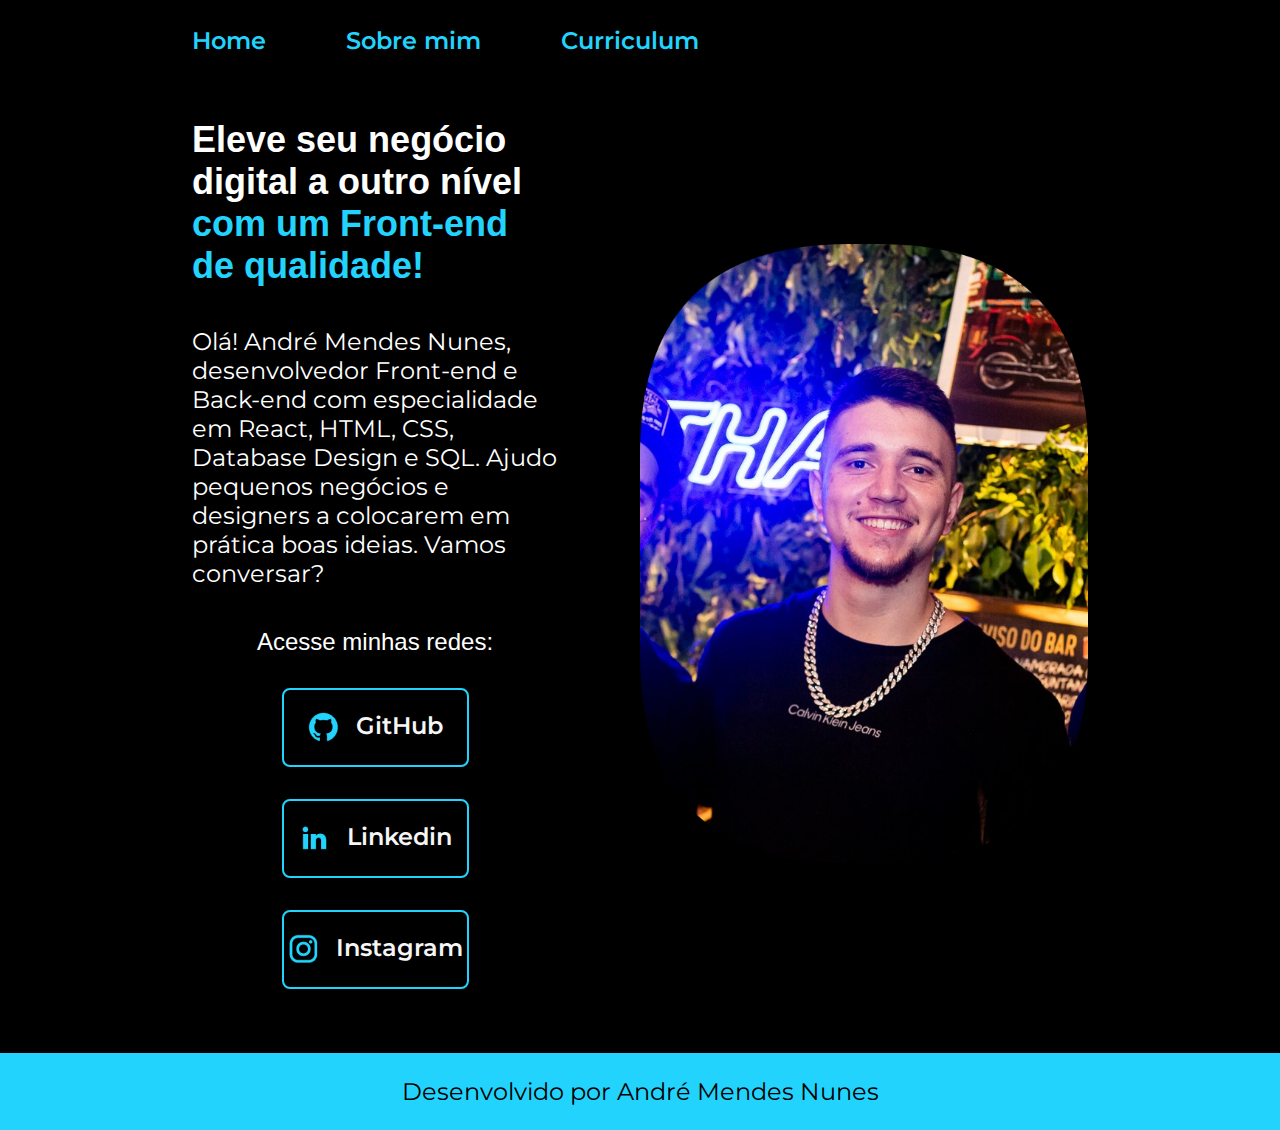
==== index.html @ 6a182c4a "primeiro commit" ====
<!DOCTYPE html>
<html lang="pt-br">

<head>
    <meta charset="UTF-8">
    <meta http-equiv="X-UA-Compatible" content="IE=edge">
    <meta name="viewport" content="width=device-width, initial-scale=1.0">
    <title>Portfolio</title>
    <link rel="stylesheet" href="./estilos/style.css">
</head>

<body>
    <header class="cabecalho">
        <nav class="cabecalho__menu">
            <a class="cabecalho__menu__link" href="index.html">Home</a>
            <a class="cabecalho__menu__link" href="about.html">Sobre mim</a>
            <a class="cabecalho__menu__link" href="story.html">Curriculum</a>
        </nav>
    </header>
    <main class="apresentacao">
        <section class="apresentacao__conteudo">
            <h1 class="apresentacao__conteudo__titulo">Eleve seu negócio digital a outro nível <strong
                    class="titulo-destaque">com um Front-end de qualidade!</strong></h1>
            <p class="apresentacao__conteudo__texto">Olá! André Mendes Nunes, desenvolvedor Front-end e Back-end com especialidade
                em React, HTML, CSS, Database Design e SQL. Ajudo pequenos negócios e designers a colocarem em prática boas ideias. Vamos
                conversar?</p>
            <div class="apresentacao__links">
                <h2 class="apresentacao__links__titulo">Acesse minhas redes:</h2>
                <a class="apresentacao__links__navegacao" href="https://github.com/andrefulsao">
                    <img src="./imagens/github.png" alt="GitHub">
                    GitHub
                </a>
                <a class="apresentacao__links__navegacao" href="https://www.linkedin.com/in/andré-mendes-nunes-a7a298157/">
                    <img src="./imagens/linkedin.png" alt="Linkedin">
                    Linkedin
                </a>
                <a class="apresentacao__links__navegacao" href="https://www.instagram.com/andre.ohde/">
                    <img src="./imagens/instagram.png" alt="Instagram">
                    Instagram
                </a>
            </div>
        </section>
        <img class="apresentacao__img" src="./imagens/Eu.png" alt="Foto da André Mendes Nunes">
    </main>
    <footer class="rodape">
        <p>Desenvolvido por André Mendes Nunes</p>
    </footer>
</body>

</html>
---- estilos/style.css ----
@import url('https://fonts.googleapis.com/css2?family=Lato:wght@400;700&family=Montserrat:wght@600&display=swap');

:root {
    --cor-primaria: black;
    --cor-segundaria: #F6F6F6;
    --cor-tercearia: #22D4FD;
    --cor-hover:#272727;
    --fonte-primaria: 'Krona One', sans-serif;
    --fonte-segundaria: 'Montserrat', sans-serif;
}

* {
    margin: 0;
    padding: 0;
}

.cabecalho{
    padding: 2% 0% 0% 15%;
}

.cabecalho__menu {
    display: flex;
    gap: 80px;
}

.cabecalho__menu__link{    
    text-decoration: none;
    font-family: var(--fonte-segundaria);
    font-size: 1.5rem;
    font-weight: 600;
    color: var(--cor-tercearia);
}

.apresentacao {
    gap: 82px;        
    padding: 5% 15%;
    display: flex;
    align-items: center;
    justify-content: space-between;
}

.apresentacao__conteudo{
    width: 50%;
    display: flex;
    flex-direction: column;
    gap: 40px;
}

.apresentacao__conteudo__titulo{
    font-size: 2.25rem;
    font-family: var(--fonte-primaria);
}

.apresentacao__conteudo__texto{
    font-size: 1.5rem;
    font-family: var(--fonte-segundaria);
}

.apresentacao__links{
    gap: 32px;
    align-items: center;
    display: flex;
    flex-direction: column;
    justify-content: space-between;
}

.apresentacao__links__titulo{
    font-family: var(--fonte-primaria);
    font-weight: 400;
    font-size: 1.5rem;
}

.apresentacao__links__navegacao{
    justify-content: center;
    gap: 16px;
    display: flex;
    text-decoration: none;
    width: 50%;
    padding:21.5px 0px;
    font-weight: 600;
    text-align: center;
    border-radius: 8px;
    font-size: 1.5rem;
    color: var(--cor-segundaria);
    border: 2px solid var(--cor-tercearia);
    font-family: var(--fonte-segundaria);
}

.apresentacao__links__link:hover{
    background-color: var(--cor-hover);
    width: 500px;
    padding:30px 0px;
    font-size: 1.8rem;
}

.bloco {
    display: row;
}

body {    
    /*height: 100vh;*/
    box-sizing: border-box;
    background-color: var(--cor-primaria);
    color: #ffff;    
}

.titulo-destaque {
    color: var(--cor-tercearia);
}

.apresentacao__img{
    width: 50%;
}

.rodape{
    color: black;
    background-color: var(--cor-tercearia);
    padding: 24px;
    text-align: center;
    font-family: var(--fonte-segundaria);
    font-size: 1.5rem;
    font-weight: 400;
}

@media (max-width: 1250px){
    .cabecalho{
        padding: 10%;
    }

    .cabecalho__menu{
        justify-content: center;
    }

    .apresentacao {
        flex-direction: column-reverse;
        padding: 5%;
    }    

    .apresentacao__conteudo{
        width: auto;
    }
}

/* Story CSS */

.img_curriculum{
    width: 50rem;
    height: 62,5rem;    
}
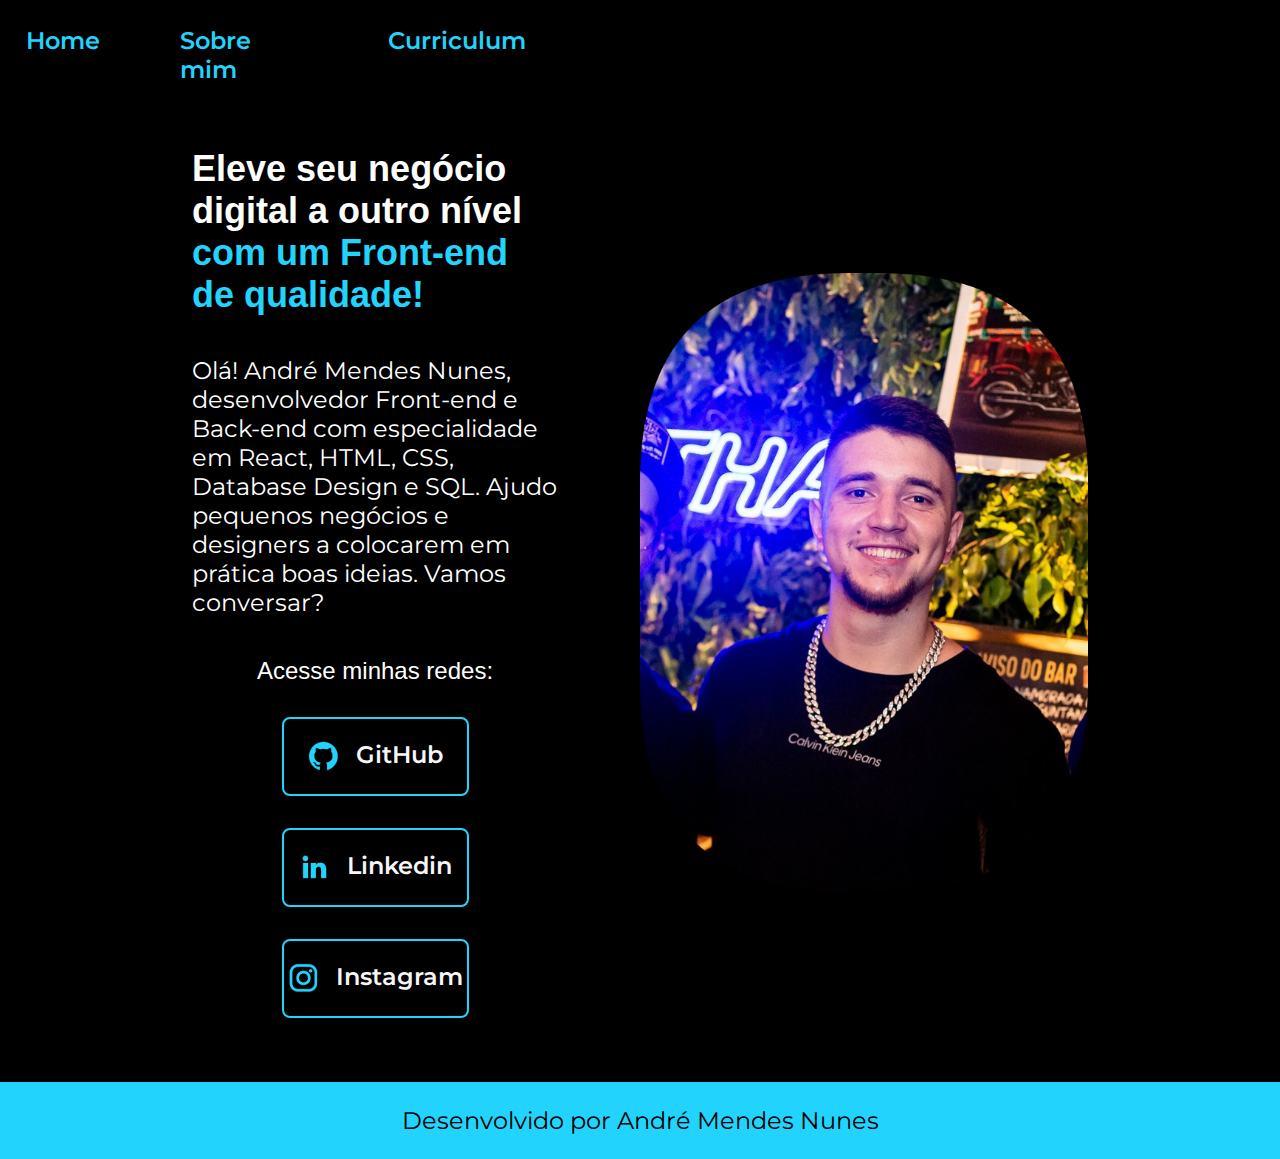
==== commit 2fd893da: "ajuste style" ====
--- a/index.html
+++ b/index.html
@@ -6,6 +6,7 @@
     <meta http-equiv="X-UA-Compatible" content="IE=edge">
     <meta name="viewport" content="width=device-width, initial-scale=1.0">
     <title>Portfolio</title>
+    <link rel="shortcut icon" href="/imagens/layer-group-solid.png" type="image/x-icon" />
     <link rel="stylesheet" href="./estilos/style.css">
 </head>
 
--- a/estilos/style.css
+++ b/estilos/style.css
@@ -15,15 +15,19 @@
 }
 
 .cabecalho{
-    padding: 2% 0% 0% 15%;
+    display: flex;
+    padding: 2% 0% 0% 2%;
+    width: 31.25rem;
 }
 
-.cabecalho__menu {
-    display: flex;
-    gap: 80px;
+.cabecalho__menu {    
+    display: flex;    
+    gap: 5rem;
+    width: auto;
 }
 
-.cabecalho__menu__link{    
+.cabecalho__menu__link{   
+    display: flex; 
     text-decoration: none;
     font-family: var(--fonte-segundaria);
     font-size: 1.5rem;
@@ -124,11 +128,12 @@
 
 @media (max-width: 1250px){
     .cabecalho{
-        padding: 10%;
+        padding: 5%;        
     }
 
-    .cabecalho__menu{
+    .cabecalho__menu{        
         justify-content: center;
+        gap: 1rem;                  
     }
 
     .apresentacao {
@@ -144,6 +149,6 @@
 /* Story CSS */
 
 .img_curriculum{
-    width: 50rem;
+    width: 55rem;
     height: 62,5rem;    
 }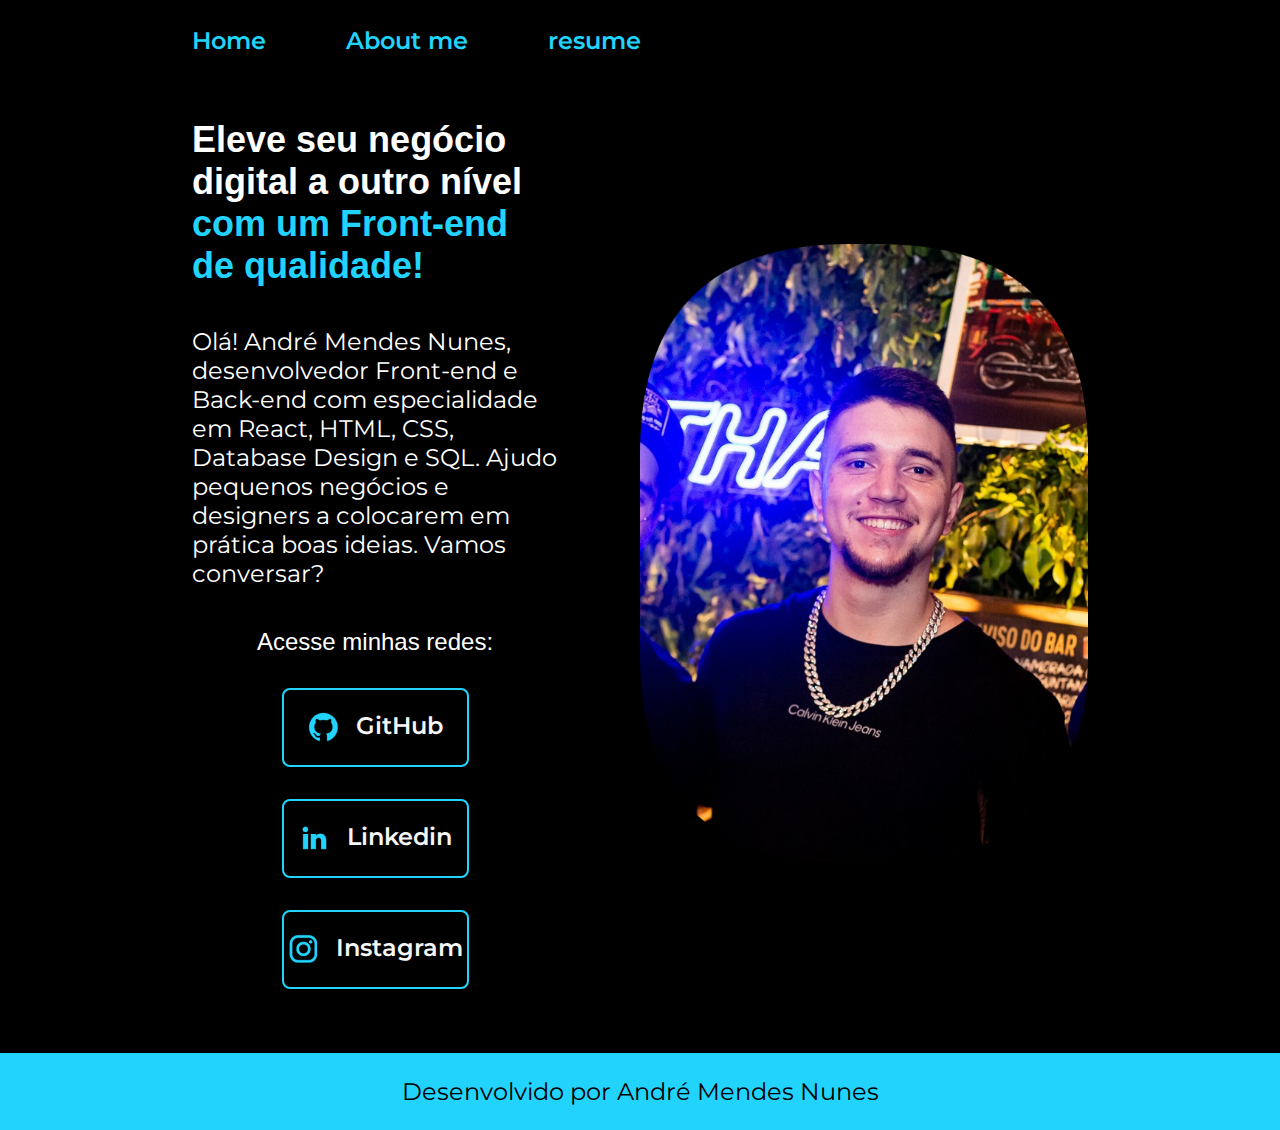
==== commit 1a4abc70: "ajuste" ====
--- a/index.html
+++ b/index.html
@@ -6,7 +6,6 @@
     <meta http-equiv="X-UA-Compatible" content="IE=edge">
     <meta name="viewport" content="width=device-width, initial-scale=1.0">
     <title>Portfolio</title>
-    <link rel="shortcut icon" href="/imagens/layer-group-solid.png" type="image/x-icon" />
     <link rel="stylesheet" href="./estilos/style.css">
 </head>
 
@@ -14,8 +13,8 @@
     <header class="cabecalho">
         <nav class="cabecalho__menu">
             <a class="cabecalho__menu__link" href="index.html">Home</a>
-            <a class="cabecalho__menu__link" href="about.html">Sobre mim</a>
-            <a class="cabecalho__menu__link" href="story.html">Curriculum</a>
+            <a class="cabecalho__menu__link" href="about.html">About me</a>
+            <a class="cabecalho__menu__link" href="story.html">resume</a>
         </nav>
     </header>
     <main class="apresentacao">
--- a/estilos/style.css
+++ b/estilos/style.css
@@ -14,10 +14,8 @@
     padding: 0;
 }
 
-.cabecalho{
-    display: flex;
-    padding: 2% 0% 0% 2%;
-    width: 31.25rem;
+.cabecalho{    
+    padding: 2% 0% 0% 15%;    
 }
 
 .cabecalho__menu {    
@@ -90,7 +88,7 @@
     font-family: var(--fonte-segundaria);
 }
 
-.apresentacao__links__link:hover{
+.apresentacao__links__navegacao:hover{
     background-color: var(--cor-hover);
     width: 500px;
     padding:30px 0px;
@@ -127,8 +125,8 @@
 }
 
 @media (max-width: 1250px){
-    .cabecalho{
-        padding: 5%;        
+    .cabecalho{        
+        padding: 3%;
     }
 
     .cabecalho__menu{        
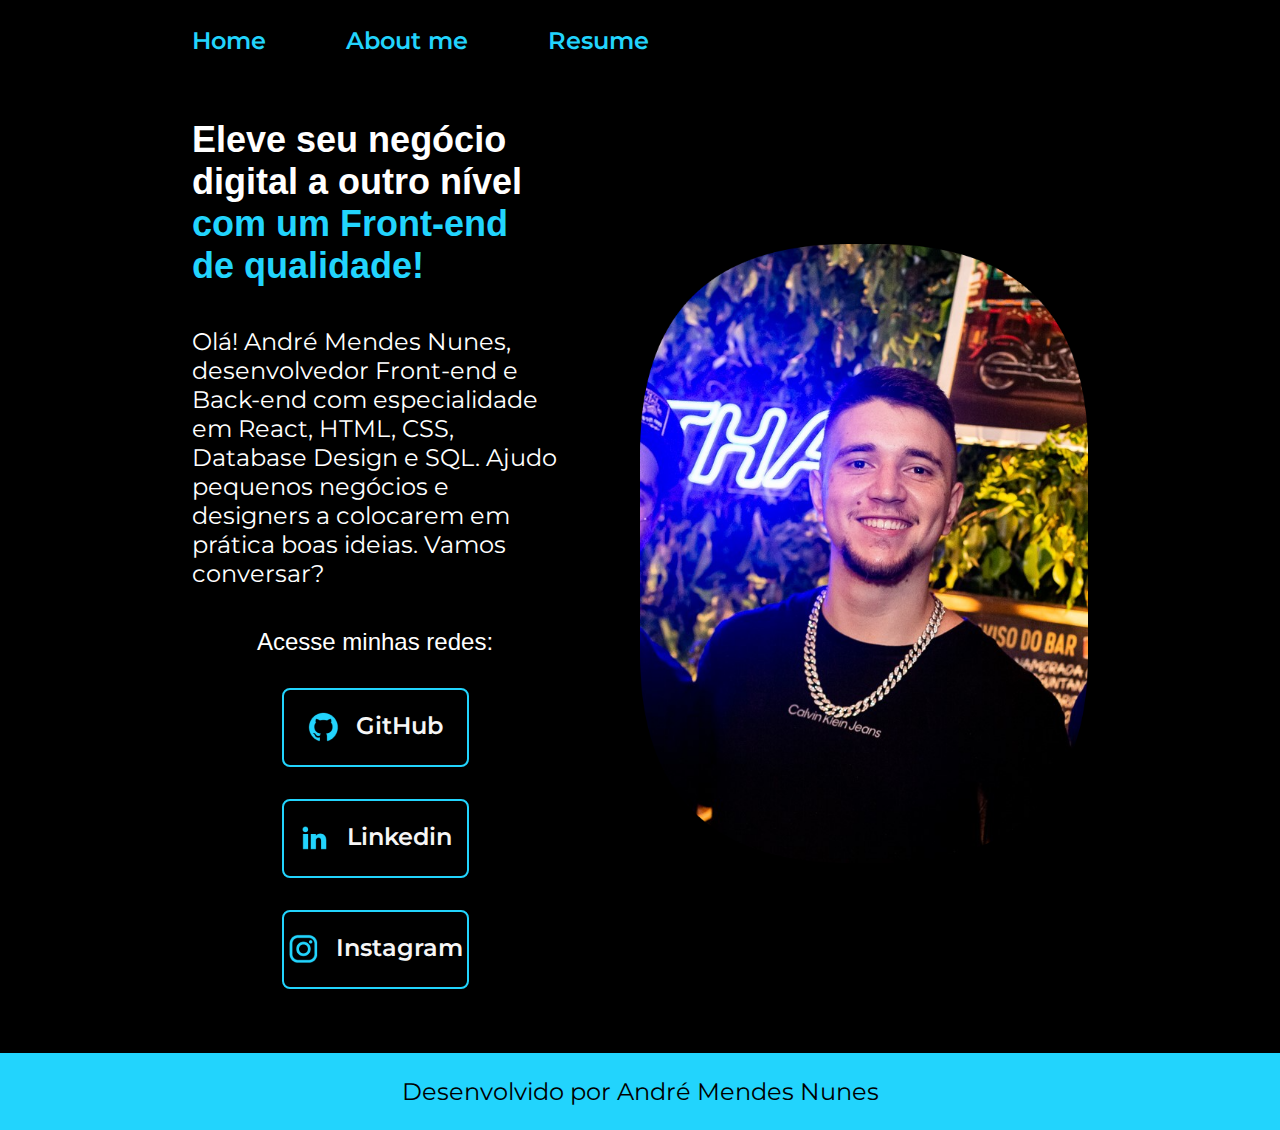
==== commit 7a206285: "ajuste" ====
--- a/index.html
+++ b/index.html
@@ -6,6 +6,7 @@
     <meta http-equiv="X-UA-Compatible" content="IE=edge">
     <meta name="viewport" content="width=device-width, initial-scale=1.0">
     <title>Portfolio</title>
+    <link rel="shortcut icon" href="./imagens/pasta.png" type="image/x-icon" />
     <link rel="stylesheet" href="./estilos/style.css">
 </head>
 
@@ -14,7 +15,7 @@
         <nav class="cabecalho__menu">
             <a class="cabecalho__menu__link" href="index.html">Home</a>
             <a class="cabecalho__menu__link" href="about.html">About me</a>
-            <a class="cabecalho__menu__link" href="story.html">resume</a>
+            <a class="cabecalho__menu__link" href="story.html">Resume</a>
         </nav>
     </header>
     <main class="apresentacao">
--- a/estilos/style.css
+++ b/estilos/style.css
@@ -90,8 +90,8 @@
 
 .apresentacao__links__navegacao:hover{
     background-color: var(--cor-hover);
-    width: 500px;
-    padding:30px 0px;
+    width: 31,25rem;
+    padding:1.8rem 0px;
     font-size: 1.8rem;
 }
 
@@ -124,6 +124,12 @@
     font-weight: 400;
 }
 
+/* Story CSS */
+
+.img_curriculum{
+    width: 50%;
+}
+
 @media (max-width: 1250px){
     .cabecalho{        
         padding: 3%;
@@ -142,11 +148,12 @@
     .apresentacao__conteudo{
         width: auto;
     }
-}
 
-/* Story CSS */
+    .apresentacao__links__navegacao{
+        width: 100%;
+    }
 
-.img_curriculum{
-    width: 55rem;
-    height: 62,5rem;    
+    .apresentacao__img{
+        width: 100%;        
+    }
 }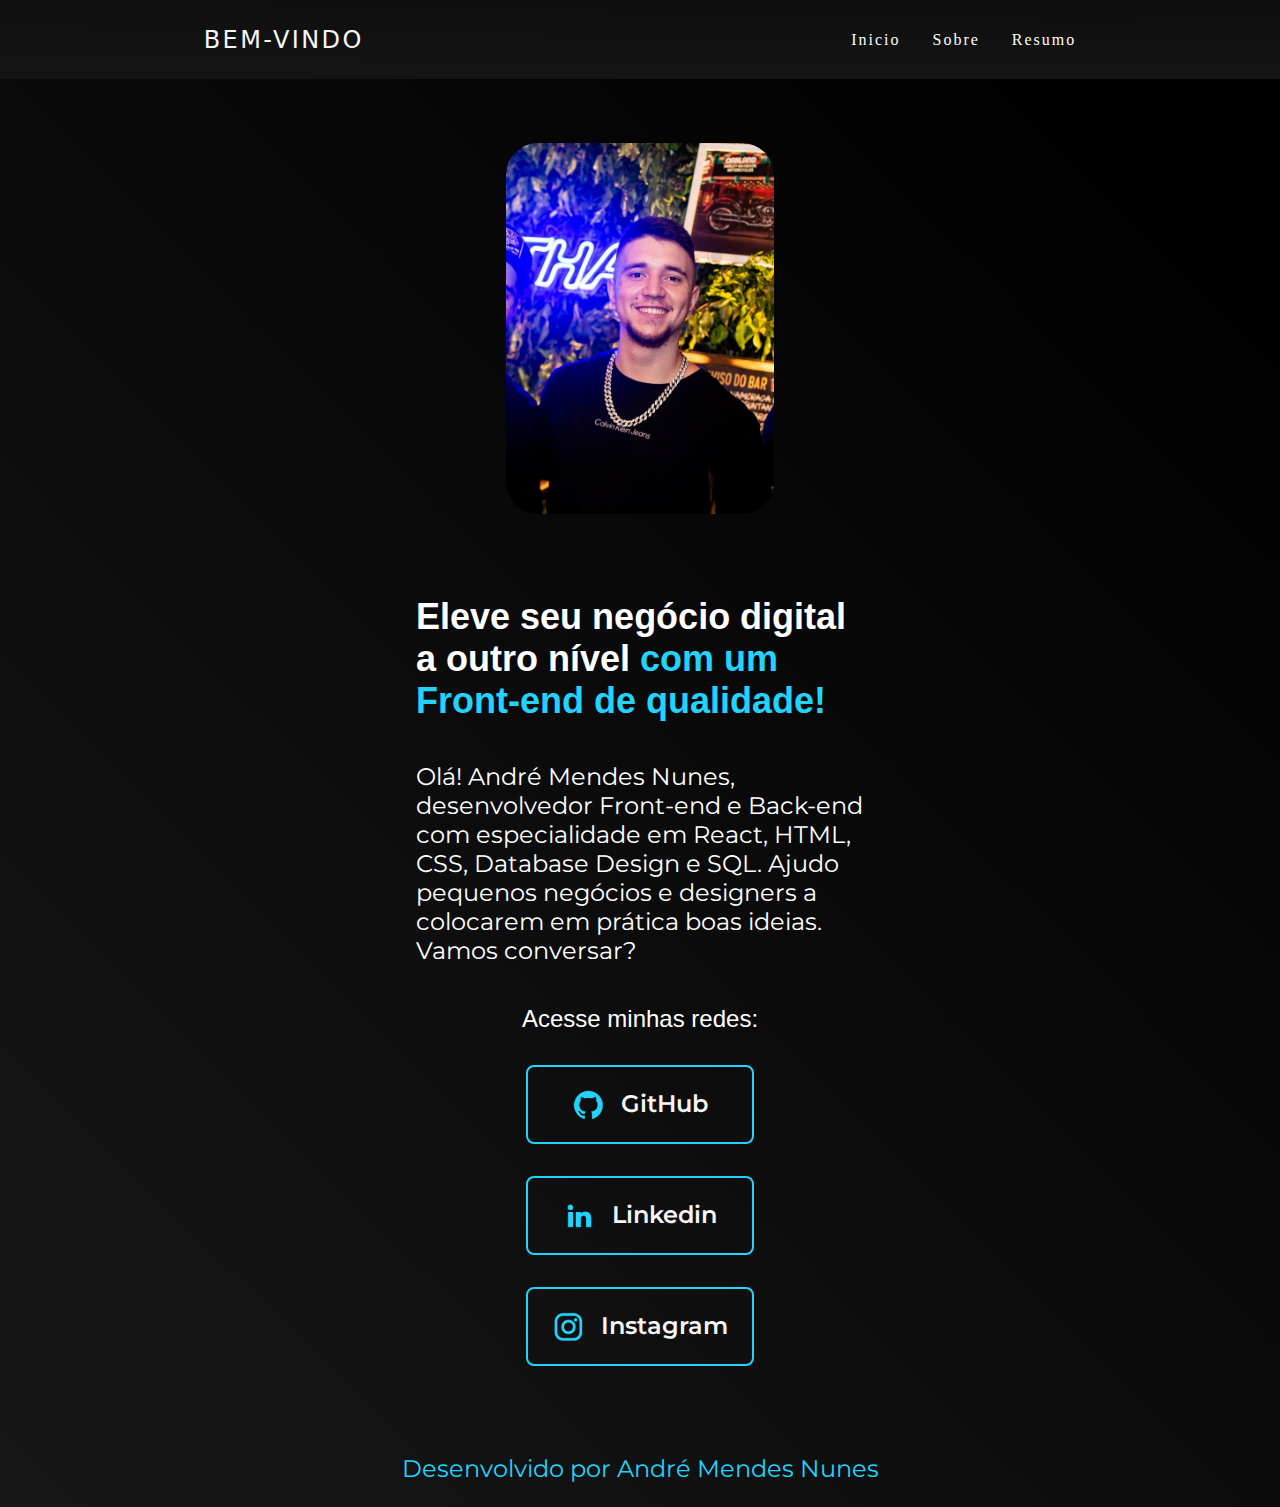
==== commit 1007dace: "ajuste de stylo e add navbar" ====
--- a/index.html
+++ b/index.html
@@ -11,11 +11,19 @@
 </head>
 
 <body>
-    <header class="cabecalho">
+    <header class="cabecalho">              
         <nav class="cabecalho__menu">
-            <a class="cabecalho__menu__link" href="index.html">Home</a>
-            <a class="cabecalho__menu__link" href="about.html">About me</a>
-            <a class="cabecalho__menu__link" href="story.html">Resume</a>
+            <a class="logo" href="index.html">Bem-vindo</a>  
+            <div class="mobile-menu">
+                <div class="line1"></div>
+                <div class="line2"></div>
+                <div class="line3"></div>
+            </div>
+            <ul class="nav-list">  
+                <li><a href="index.html">Inicio</a></li>
+                <li><a href="about.html">Sobre</a></li>
+                <li><a href="story.html">Resumo</a></li>
+            </ul>  
         </nav>
     </header>
     <main class="apresentacao">
@@ -41,11 +49,11 @@
                 </a>
             </div>
         </section>
-        <img class="apresentacao__img" src="./imagens/Eu.png" alt="Foto da André Mendes Nunes">
+        <img class="apresentacao__img" src="./imagens/eu2.jpg" alt="Foto da André Mendes Nunes">        
     </main>
+    <script src="./JS/mobile-navbar.js"></script>
     <footer class="rodape">
         <p>Desenvolvido por André Mendes Nunes</p>
     </footer>
 </body>
-
 </html>--- a/estilos/style.css
+++ b/estilos/style.css
@@ -15,22 +15,59 @@
 }
 
 .cabecalho{    
-    padding: 2% 0% 0% 15%;    
+    padding: 2% 0% 2% 0%;
+    background: linear-gradient(rgba(17, 17, 17, 0.8), rgba(20, 20, 20, 1));       
+}
+
+.logo{
+    font-size: 1.5em;
+    text-transform: uppercase;
+    letter-spacing: 0.1em;
+    text-decoration: none;    
+    color: var(--cor-segundaria);
+    font-family: system-ui, -apple-system, Helvetica, Arial, sans-serif;
 }
 
 .cabecalho__menu {    
     display: flex;    
-    gap: 5rem;
+    gap: 3rem;
     width: auto;
-}
-
-.cabecalho__menu__link{   
-    display: flex; 
-    text-decoration: none;
-    font-family: var(--fonte-segundaria);
-    font-size: 1.5rem;
-    font-weight: 600;
-    color: var(--cor-tercearia);
+    justify-content: space-around;        
+}
+
+.nav-list{    
+    align-items: center;
+    list-style: none;
+    display: flex;
+}
+
+.nav-list li {
+    letter-spacing: 2px;
+    margin-left: 2em;    
+}
+
+.mobile-menu{
+    cursor: pointer;
+    display: none;
+}
+
+
+
+.mobile-menu div{
+    width: 32px;
+    height: 2px;
+    background: #ffff;
+    margin: 8px;
+}
+
+a {
+  color: #fff;
+  text-decoration: none;
+  transition: 0.3s;
+}
+  
+a:hover {
+  opacity: 0.7;
 }
 
 .apresentacao {
@@ -39,6 +76,7 @@
     display: flex;
     align-items: center;
     justify-content: space-between;
+    flex-direction: column-reverse;
 }
 
 .apresentacao__conteudo{
@@ -90,9 +128,10 @@
 
 .apresentacao__links__navegacao:hover{
     background-color: var(--cor-hover);
-    width: 31,25rem;
-    padding:1.8rem 0px;
-    font-size: 1.8rem;
+    width: 500px;
+    padding:30px 0px;
+    font-size: 30px;
+    transition: 2s;
 }
 
 .bloco {
@@ -102,8 +141,25 @@
 body {    
     /*height: 100vh;*/
     box-sizing: border-box;
-    background-color: var(--cor-primaria);
+    background: linear-gradient(45deg, #000000, #191919, #000000, #0F0E0E);
+    background-size: 300% 300%;
+    animation: colors 5s ease;
     color: #ffff;    
+}
+
+@keyframes colors {
+    0%{
+        background-position: 0% 50%;
+    }
+
+    50%{
+        background-position: 100% 50%;
+    }
+
+    100%{
+        background-position: 0% 50%;
+    }
+    
 }
 
 .titulo-destaque {
@@ -111,12 +167,13 @@
 }
 
 .apresentacao__img{
-    width: 50%;
+    width: 30%;
+    border-radius: 2em;
 }
 
 .rodape{
-    color: black;
-    background-color: var(--cor-tercearia);
+    color: var(--cor-tercearia);
+    background-color: transparent;
     padding: 24px;
     text-align: center;
     font-family: var(--fonte-segundaria);
@@ -124,21 +181,39 @@
     font-weight: 400;
 }
 
-/* Story CSS */
-
-.img_curriculum{
-    width: 50%;
-}
 
 @media (max-width: 1250px){
-    .cabecalho{        
-        padding: 3%;
-    }
-
-    .cabecalho__menu{        
-        justify-content: center;
-        gap: 1rem;                  
-    }
+
+    body{
+        overflow-x: hidden;
+    }
+    
+    .logo {
+       padding-top: 0.1em;
+    }
+
+    .nav-list {
+        position: absolute;
+        top: 7vh;
+        right: 0;
+        width: 70vw;
+        height: 100vh;
+        background: linear-gradient(rgba(17, 17, 17, 0.8), rgba(20, 20, 20, 1));   
+        flex-direction: column;
+        align-items: center;
+        justify-content: space-around;
+        transform: translateX(100%);
+        transition: transform 0.3s ease-in;        
+    }   
+
+    .nav-list li {
+        margin-left: 0;
+        opacity: 0;
+    }
+
+    .mobile-menu{
+        display: block;
+    }   
 
     .apresentacao {
         flex-direction: column-reverse;
@@ -153,7 +228,40 @@
         width: 100%;
     }
 
+    .apresentacao__links__navegacao:hover{       
+        width: 100%;
+        padding:21.5px 0px;        
+        font-size: 1.5rem;     
+    }
+
     .apresentacao__img{
         width: 100%;        
     }
+}
+
+.nav-list.active {
+    transform: translateX(0);
+  }
+  
+@keyframes navLinkFade {
+    from {
+      opacity: 0;
+      transform: translateX(50px);
+    }
+    to {
+      opacity: 1;
+      transform: translateX(0);
+    }
+}
+  
+.mobile-menu.active .line1 {
+    transform: rotate(-45deg) translate(-8px, 8px);
+}
+  
+.mobile-menu.active .line2 {
+    opacity: 0;
+}
+  
+.mobile-menu.active .line3 {
+    transform: rotate(45deg) translate(-5px, -7px);
 }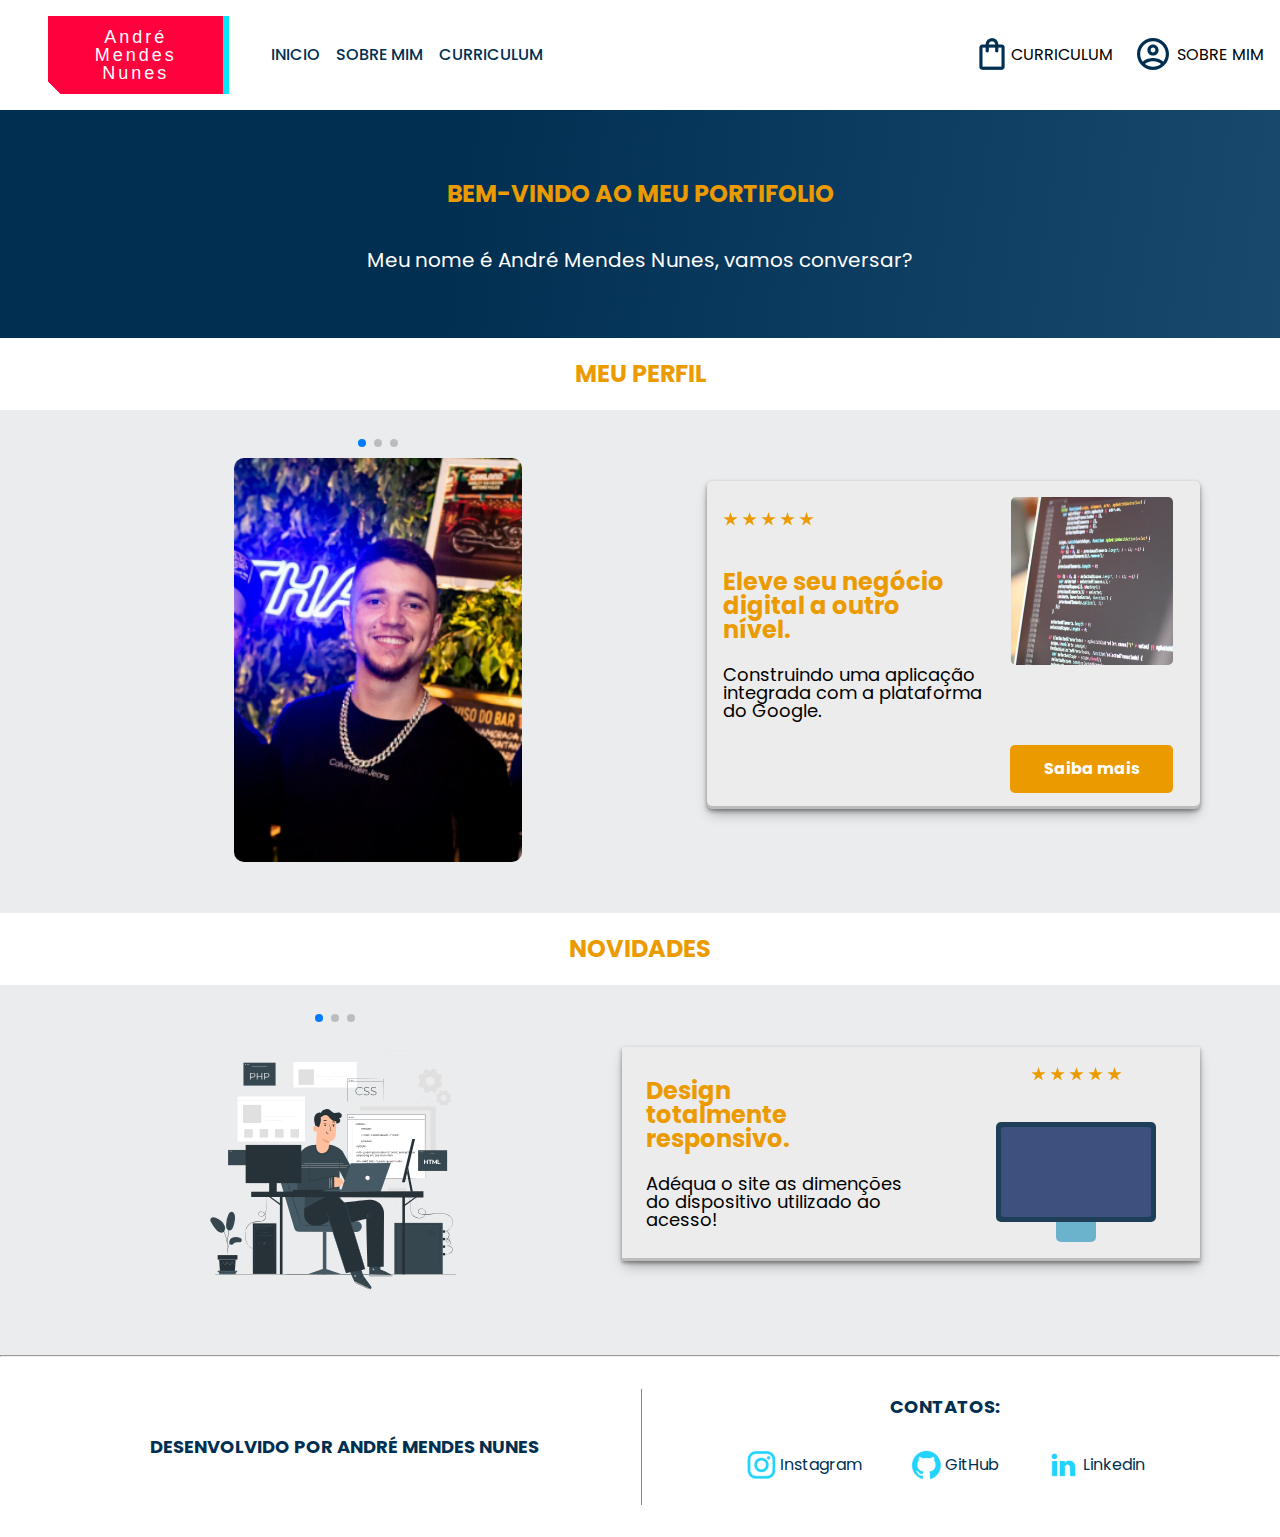
==== commit dcd4a781: "alterando page portifolio" ====
--- a/index.html
+++ b/index.html
@@ -1,59 +1,162 @@
 <!DOCTYPE html>
 <html lang="pt-br">
-
 <head>
     <meta charset="UTF-8">
     <meta http-equiv="X-UA-Compatible" content="IE=edge">
     <meta name="viewport" content="width=device-width, initial-scale=1.0">
-    <title>Portfolio</title>
-    <link rel="shortcut icon" href="./imagens/pasta.png" type="image/x-icon" />
-    <link rel="stylesheet" href="./estilos/style.css">
+    <link rel="stylesheet" href="reset.css">
+    <link href="https://fonts.googleapis.com/css2?family=Poppins:wght@300;400;500;600;700&display=swap" rel="stylesheet">
+    <link rel="stylesheet" href="https://cdn.jsdelivr.net/npm/swiper@9/swiper-bundle.min.css"/>
+    <link href="https://fonts.googleapis.com/css2?family=Josefin+Sans:wght@400;700&display=swap" rel="stylesheet">
+    <link rel="stylesheet" href="style.css">
+    <title>Portifolio</title>
 </head>
+<body>
+    <header class="cabecalho">          
+        <div class="container"> 
+            <div class="wrapper-principal">
+                <div class="wrapper-segundario">
+                <button> André Mendes Nunes </button>
+                    <ul class="opcoes">                        
+                        <li class="opcoes__item"><a href="#" class="opcoes__link">Inicio</a></li>
+                        <li class="opcoes__item"><a href="#" class="opcoes__link">Sobre mim</a></li>
+                        <li class="opcoes__item"><a href="#" class="opcoes__link">Curriculum</a></li>
+                    </ul>  
+                </div>              
+            </div>    
+            <input type="checkbox" id="menu" class="container__botao">
+            <label for="menu">
+                <span class="cabecalho__menu-hamburguer container__imagem"></span>
+            </label>
+            <ul class="lista-menu">
+                <li class="lista-menu__item">
+                    <a href="#" class="lista-menu__link">Inicio</a></li>
+                <li class="lista-menu__item">
+                    <a href="#" class="lista-menu__link">Sobre mim</a></li>
+                <li class="lista-menu__item">
+                    <a href="#" class="lista-menu__link">Curriculum</a></li>
+            </ul>
+        </div>           
+        
+        <div class="container">     
+            <a href="#" class="container__link">
+                <img src="./img/Sacola.png" alt="Carrinho de compras" class="container__imagem_img">                
+            </a>
+            <p class="container__descricao__icones">Curriculum</p>
+            <a href="#" class="container__link">
+                <img src="./img/Usuário.svg" alt="Meu perfil" class="container__imagem_img">                
+            </a>
+            <p class="container__descricao__icones">Sobre mim</p>
+        </div> 
+    </header>
+    <section class="container__bem-vindo">
+        <h1 class="container__bem-vindo__titulo">Bem-vindo ao meu Portifolio</h1>
+        <p class="container__bem-vindo__texto">Meu nome é André Mendes Nunes, vamos conversar?</p>
+    </section>  
+    <section class="carrossel">
+        <h2 class="carrossel__titulo">Meu Perfil</h2>
+            <!-- Slider main container -->            
+            <div class="carrossel__container">
+                <div class="swiper">
+                <!-- Additional required wrapper -->
+                
+                <!-- If we need pagination -->
+                    <div class="swiper-pagination"></div>
+                
+                    <div class="swiper-wrapper">
+                        <!-- Slides -->
+                        <div class="swiper-slide"><img src="./img/eu1_resized.jpg" alt="minha imagem de perfil"></div>
+                        <div class="swiper-slide"><img src="./img/eu3_resized.jpg" alt="minha imagem de perfil"></div>
+                        <div class="swiper-slide"><img src="./img/eu4_resized.jpg" alt="minha imagem de perfil"> </div>
+                    </div>
+                
+                    <!-- If we need navigation buttons -->
+                    <div class="swiper-button-prev"></div>
+                    <div class="swiper-button-next"></div>
+                
+                </div>
 
-<body>
-    <header class="cabecalho">              
-        <nav class="cabecalho__menu">
-            <a class="logo" href="index.html">Bem-vindo</a>  
-            <div class="mobile-menu">
-                <div class="line1"></div>
-                <div class="line2"></div>
-                <div class="line3"></div>
-            </div>
-            <ul class="nav-list">  
-                <li><a href="index.html">Inicio</a></li>
-                <li><a href="about.html">Sobre</a></li>
-                <li><a href="story.html">Resumo</a></li>
-            </ul>  
-        </nav>
-    </header>
-    <main class="apresentacao">
-        <section class="apresentacao__conteudo">
-            <h1 class="apresentacao__conteudo__titulo">Eleve seu negócio digital a outro nível <strong
-                    class="titulo-destaque">com um Front-end de qualidade!</strong></h1>
-            <p class="apresentacao__conteudo__texto">Olá! André Mendes Nunes, desenvolvedor Front-end e Back-end com especialidade
-                em React, HTML, CSS, Database Design e SQL. Ajudo pequenos negócios e designers a colocarem em prática boas ideias. Vamos
-                conversar?</p>
-            <div class="apresentacao__links">
-                <h2 class="apresentacao__links__titulo">Acesse minhas redes:</h2>
-                <a class="apresentacao__links__navegacao" href="https://github.com/andrefulsao">
-                    <img src="./imagens/github.png" alt="GitHub">
-                    GitHub
-                </a>
-                <a class="apresentacao__links__navegacao" href="https://www.linkedin.com/in/andré-mendes-nunes-a7a298157/">
-                    <img src="./imagens/linkedin.png" alt="Linkedin">
-                    Linkedin
-                </a>
-                <a class="apresentacao__links__navegacao" href="https://www.instagram.com/andre.ohde/">
-                    <img src="./imagens/instagram.png" alt="Instagram">
-                    Instagram
-                </a>
-            </div>
-        </section>
-        <img class="apresentacao__img" src="./imagens/eu2.jpg" alt="Foto da André Mendes Nunes">        
-    </main>
-    <script src="./JS/mobile-navbar.js"></script>
+                <div class="card">           
+                    <div class="card__um">
+                        <span class="estrelinha"></span>
+                        <h2 class="card__titulo">Eleve seu negócio digital a outro nível.</h2>
+                        <p class="card__texto">Construindo uma aplicação integrada com a plataforma do Google.</p>
+                    </div>
+                    <div class="card__dois">                
+                            <img src="./img/code_resized.jpg" alt="Imagem ilustrativa" class="card__dois-imagem">                                   
+                        <a href="#" class="card__dois-saiba-mais">Saiba mais</a>
+                    </div>
+                </div>  
+            </div>             
+    </section>  
+    <section class="carrossel">
+        <h2 class="carrossel__titulo">Novidades</h2>
+         <!-- Slider main container -->       
+        <div class="carrossel__container">
+            <div class="swiper">
+                <!-- Additional required wrapper -->
+                
+                <!-- If we need pagination -->
+                    <div class="swiper-pagination"></div>
+                
+                    <div class="swiper-wrapper">
+                        <!-- Slides -->
+                        <div class="swiper-slide"><img src="./img/Programming-pana.svg" alt="minha imagem de perfil"></div>
+                        <div class="swiper-slide"><img src="./img/Pair programming-bro.svg" alt="minha imagem de perfil"></div>
+                        <div class="swiper-slide"><img src="./img/JavaScript frameworks-amico.svg" alt="minha imagem de perfil"> </div>
+                    </div>
+                
+                    <!-- If we need navigation buttons -->
+                    <div class="swiper-button-prev"></div>
+                    <div class="swiper-button-next"></div>
+                
+                </div>
+            <div class="card__segundo">           
+                <div class="card__um-dois">                
+                    <h2 class="card__titulo">Design totalmente responsivo.</h2>
+                    <p class="card__texto">Adéqua o site as dimenções do dispositivo utilizado ao acesso!</p>
+                </div>
+                <div class="card__dois-dois">   
+                    <span class="estrelinha-dois"></span>             
+                    <div class="container">
+                        <div class="loader"></div>
+                        <div class="loader"></div>
+                        <div class="loader"></div>
+                    </div>                                                   
+                </div>
+            </div>               
+        </div>             
+    </section>    
+    <hr/>
     <footer class="rodape">
-        <p>Desenvolvido por André Mendes Nunes</p>
+        <h2 class="rodape__titulo">Desenvolvido por André Mendes Nunes</h2>
+        <div class="contato">
+            <h2 class="contato__titulo">Contatos:</h2>
+            <ul class="lista__contato">            
+                <li class="contato__item">
+                    <span class="instagram"></span><a href="https://www.instagram.com/andre.ohde/" class="contato__link">Instagram</a>
+                </li>
+                <li class="contato__item">
+                    <span class="github"></span><a href="https://github.com/andrefulsao" class="contato__link">GitHub</a>
+                </li>
+                <li class="contato__item">
+                    <span class="linkedin"></span><a href="https://www.linkedin.com/in/andré-mendes-nunes-a7a298157/" class="contato__link">Linkedin</a>
+                </li>
+            </ul>
+        </div>
     </footer>
+    
+    <script src="https://cdn.jsdelivr.net/npm/swiper@8/swiper-bundle.min.js"></script>
+    
+    <script>
+        const swiper = new Swiper('.swiper', {
+            slidesPerView: 1,
+            spaceBetween: 10,
+            pagination: {
+                el: '.swiper-pagination',
+                type: 'bullets',
+            },
+    });
+    </script>    
 </body>
 </html>--- a/style.css
+++ b/style.css
@@ -0,0 +1,25 @@
+@import url(./estilos/header.css);
+@import url(./estilos/bem-vindo.css);
+@import url(./estilos/carrossel.css);
+@import url(./estilos/card-dois.css);
+@import url(./estilos/rodape.css);
+
+:root{
+    --cor-de-fundo: #EBECEE;
+    --branco: #FFFFFF;
+    --laranja:#EB9B00;
+    --azul: #002F52;
+    --azul-degrade: linear-gradient(97.54deg, #002F52 35.49%, #326589 165.37%);
+    --fonte-principal:"Poppins";
+    --fonte-secundaria: "Jesefin Sans";
+    --preto: #000000;
+    --cinza:#474646;
+    --cinza-claro:#858585;
+}
+
+body{
+    background-color: var(--cor-de-fundo);
+    font-family: var(--fonte-principal);
+    font-size: 16px;
+    font-weight: 400;
+}